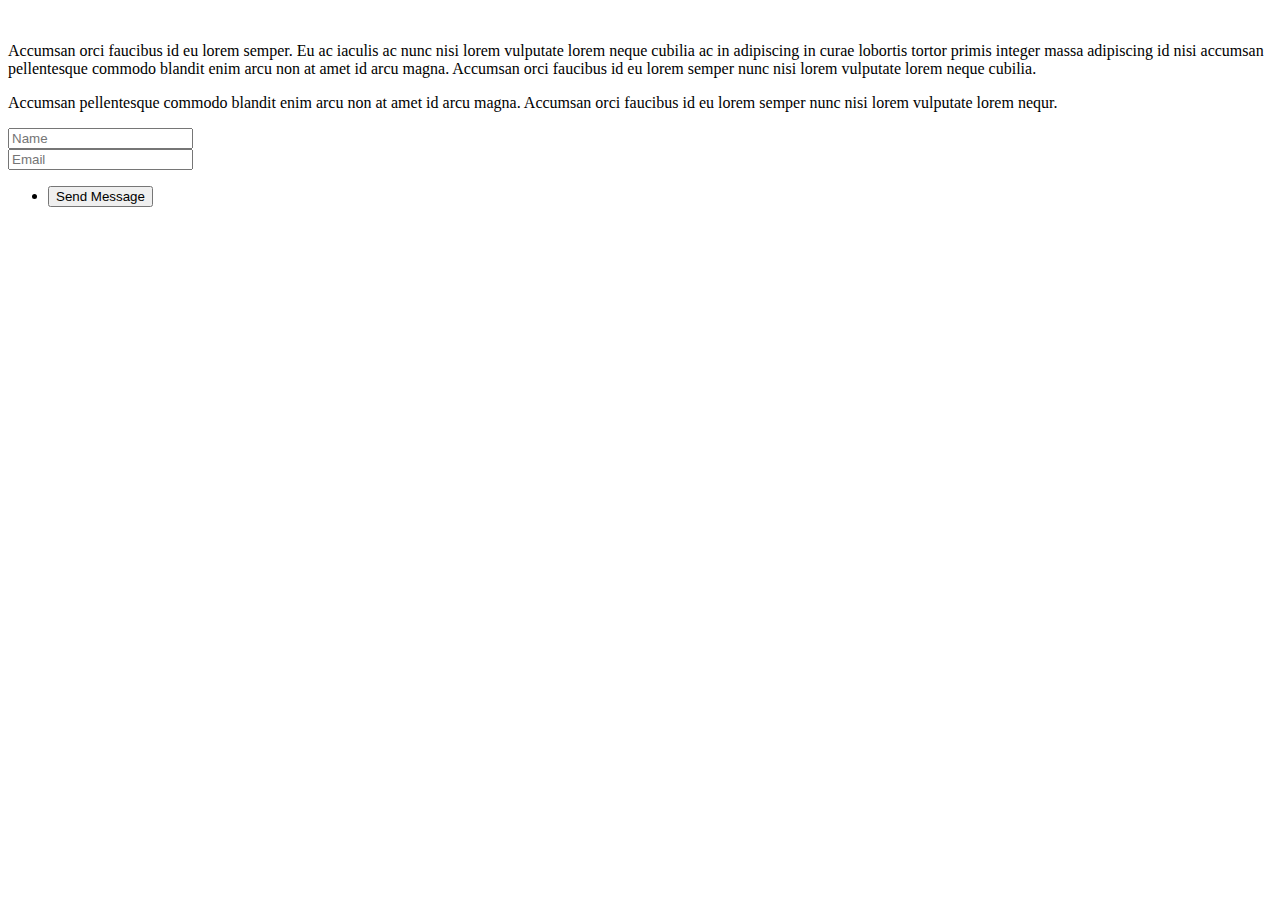
==== some/index.html @ 699be671 "Add" ====
<!DOCTYPE HTML>
<!--
	Strata by HTML5 UP
	html5up.net | @ajlkn
	Free for personal and commercial use under the CCA 3.0 license (html5up.net/license)
-->
<html>

<head>
    <title>Strata by HTML5 UP</title>
    <meta charset="utf-8" />
    <meta name="viewport" content="width=device-width, initial-scale=1, user-scalable=no" />
    <link rel="stylesheet" href="assets/css/main.css" />
	<link rel="stylesheet" href="assets/css/custome.css" />
</head>

<body class="is-preload">
    <!-- Main -->
    <img src="images/thumbs/01.jpg" class="image fit product" alt="" />
    <div id="main">
        <!-- One -->

        <section id="one">
            <p>Accumsan orci faucibus id eu lorem semper. Eu ac iaculis ac nunc nisi lorem vulputate lorem neque cubilia ac in adipiscing in curae lobortis tortor primis integer massa adipiscing id nisi accumsan pellentesque commodo blandit enim arcu non at amet id arcu magna. Accumsan orci faucibus id eu lorem semper nunc nisi lorem vulputate lorem neque cubilia.</p>
        </section>
        <!-- Three -->
        <section id="three">
            <p>Accumsan pellentesque commodo blandit enim arcu non at amet id arcu magna. Accumsan orci faucibus id eu lorem semper nunc nisi lorem vulputate lorem nequr.</p>
            <div class="row">
                <div class="col-8 col-12-small">
                    <form method="post" action="#">
                        <div class="row gtr-uniform gtr-50">
                            <div class="col-6 col-12-xsmall"><input type="text" name="name" id="name" placeholder="Name" /></div>
                            <div class="col-6 col-12-xsmall"><input type="email" name="email" id="email" placeholder="Email" /></div>
                        </div>
                    </form>
                    <ul class="actions fit">
                        <li><input type="submit" class="button primary fit icon fa-download" value="Send Message" /></li>
                    </ul>
                </div>
            </div>
        </section>
    </div>
    <!-- Scripts -->
    <script src="assets/js/jquery.min.js"></script>
    <script src="assets/js/jquery.poptrox.min.js"></script>
    <script src="assets/js/browser.min.js"></script>
    <script src="assets/js/breakpoints.min.js"></script>
    <script src="assets/js/util.js"></script>
    <script src="assets/js/main.js"></script>
</body>

</html>
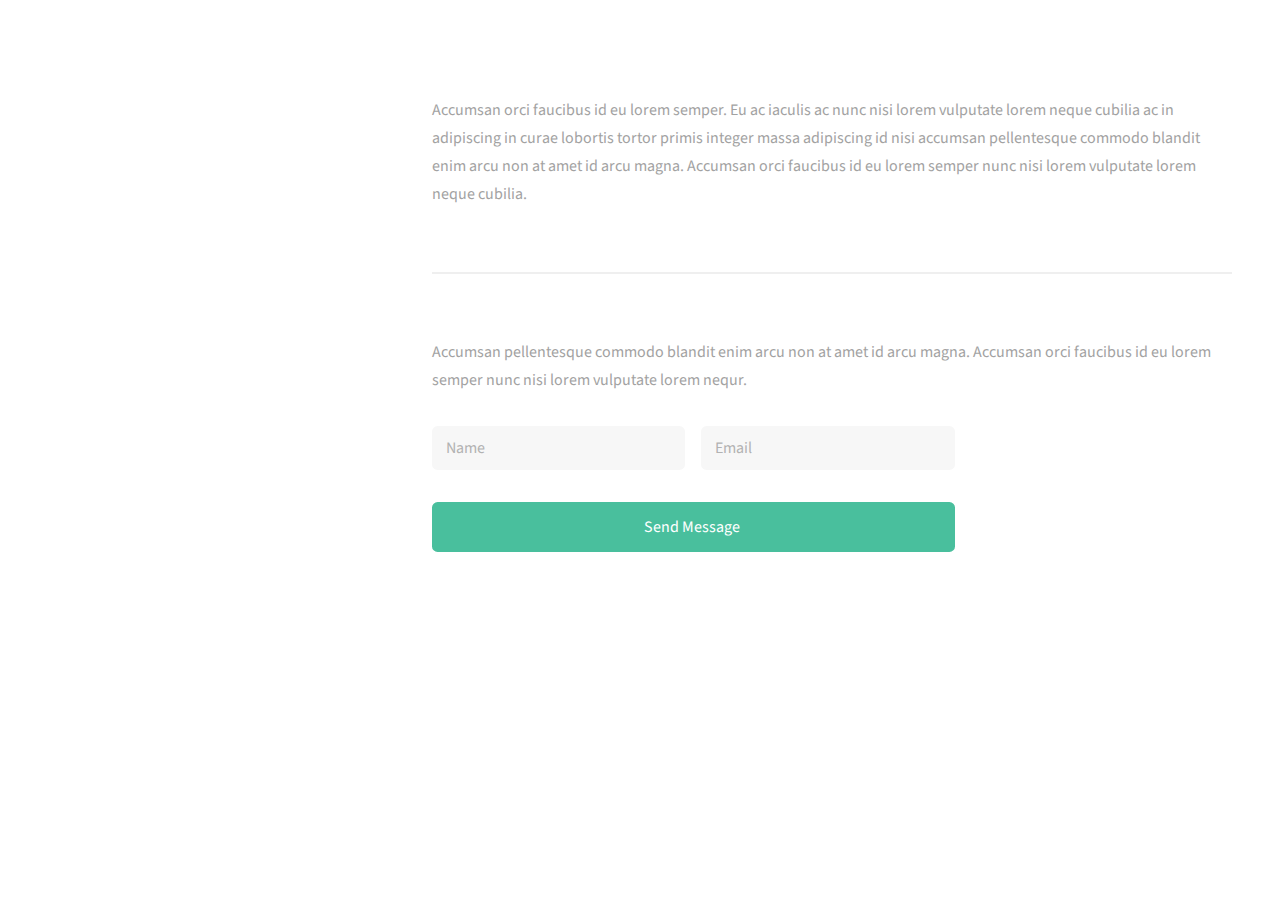
==== commit 893a655e: "Update index.html" ====
--- a/some/index.html
+++ b/some/index.html
@@ -10,8 +10,8 @@
     <title>Strata by HTML5 UP</title>
     <meta charset="utf-8" />
     <meta name="viewport" content="width=device-width, initial-scale=1, user-scalable=no" />
-    <link rel="stylesheet" href="assets/css/main.css" />
-	<link rel="stylesheet" href="assets/css/custome.css" />
+    <link rel="stylesheet" href="https://cagliostro1991.github.io/stor/assets/css/main.css" />
+	<link rel="stylesheet" href="https://cagliostro1991.github.io/stor/assets/css/custome.css" />
 </head>
 
 <body class="is-preload">
@@ -50,4 +50,4 @@
     <script src="assets/js/main.js"></script>
 </body>
 
-</html>+</html>
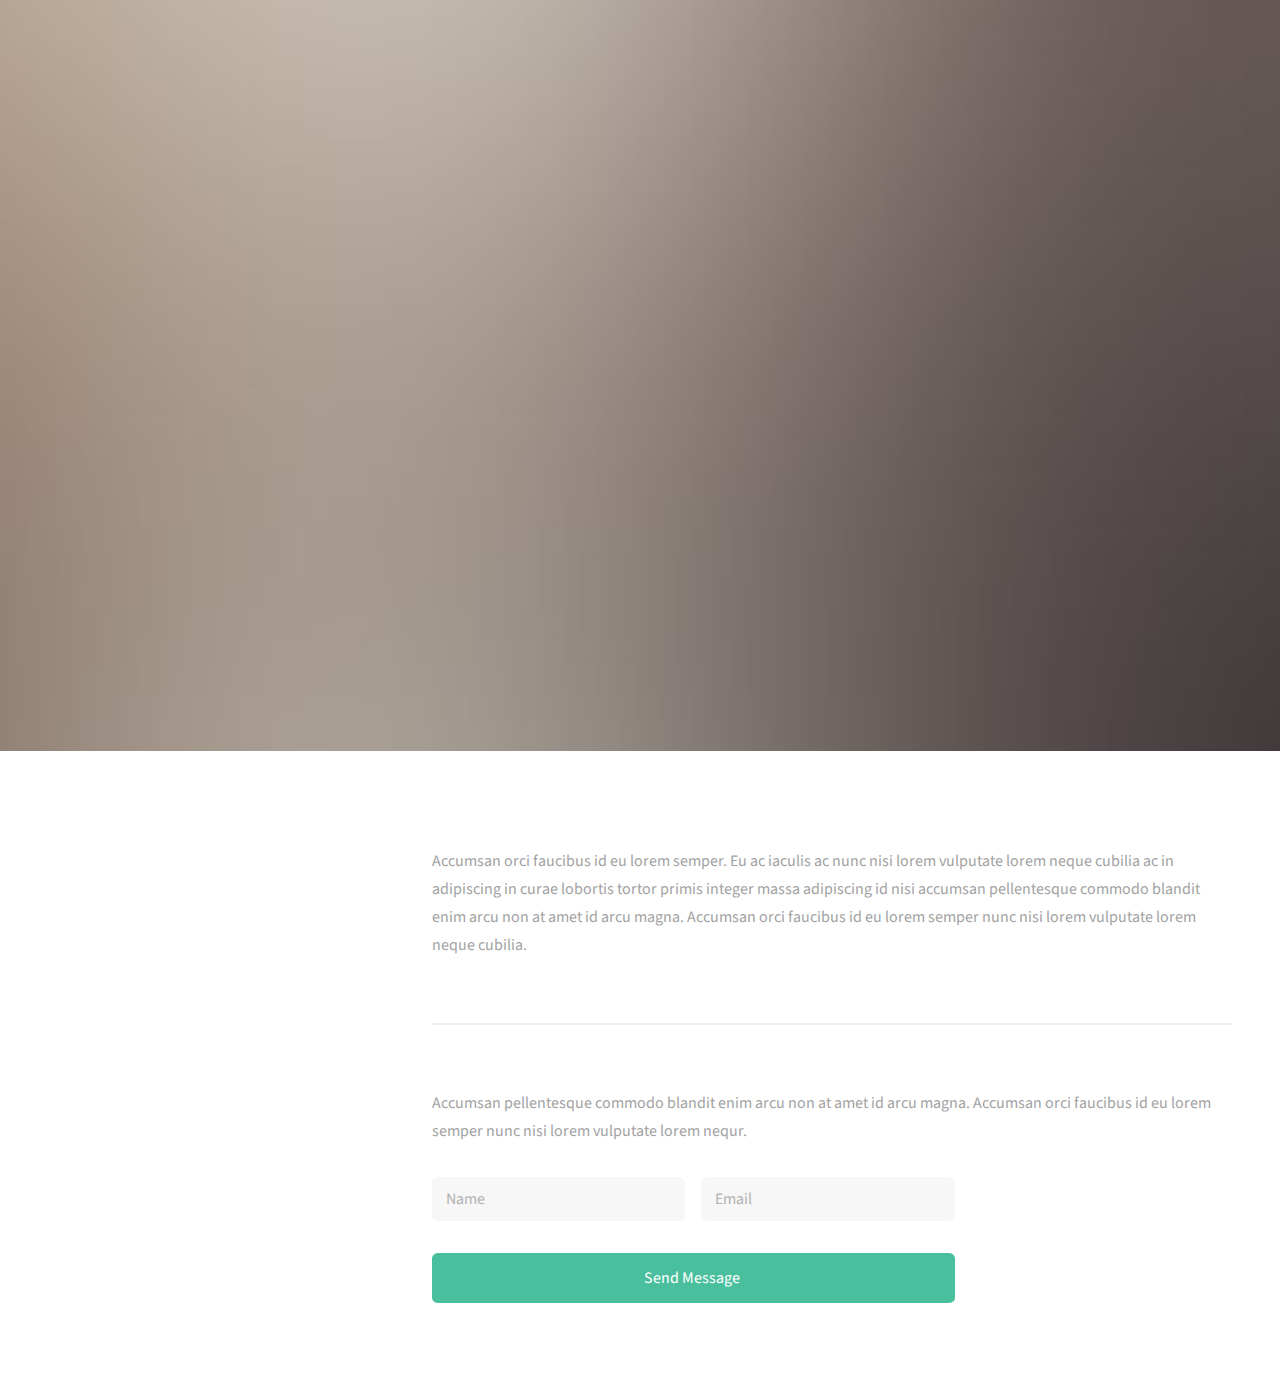
==== commit cd401bee: "Update index.html" ====
--- a/some/index.html
+++ b/some/index.html
@@ -16,7 +16,7 @@
 
 <body class="is-preload">
     <!-- Main -->
-    <img src="images/thumbs/01.jpg" class="image fit product" alt="" />
+    <img src="https://cagliostro1991.github.io/stor/images/thumbs/01.jpg" class="image fit product" alt="" />
     <div id="main">
         <!-- One -->
 
